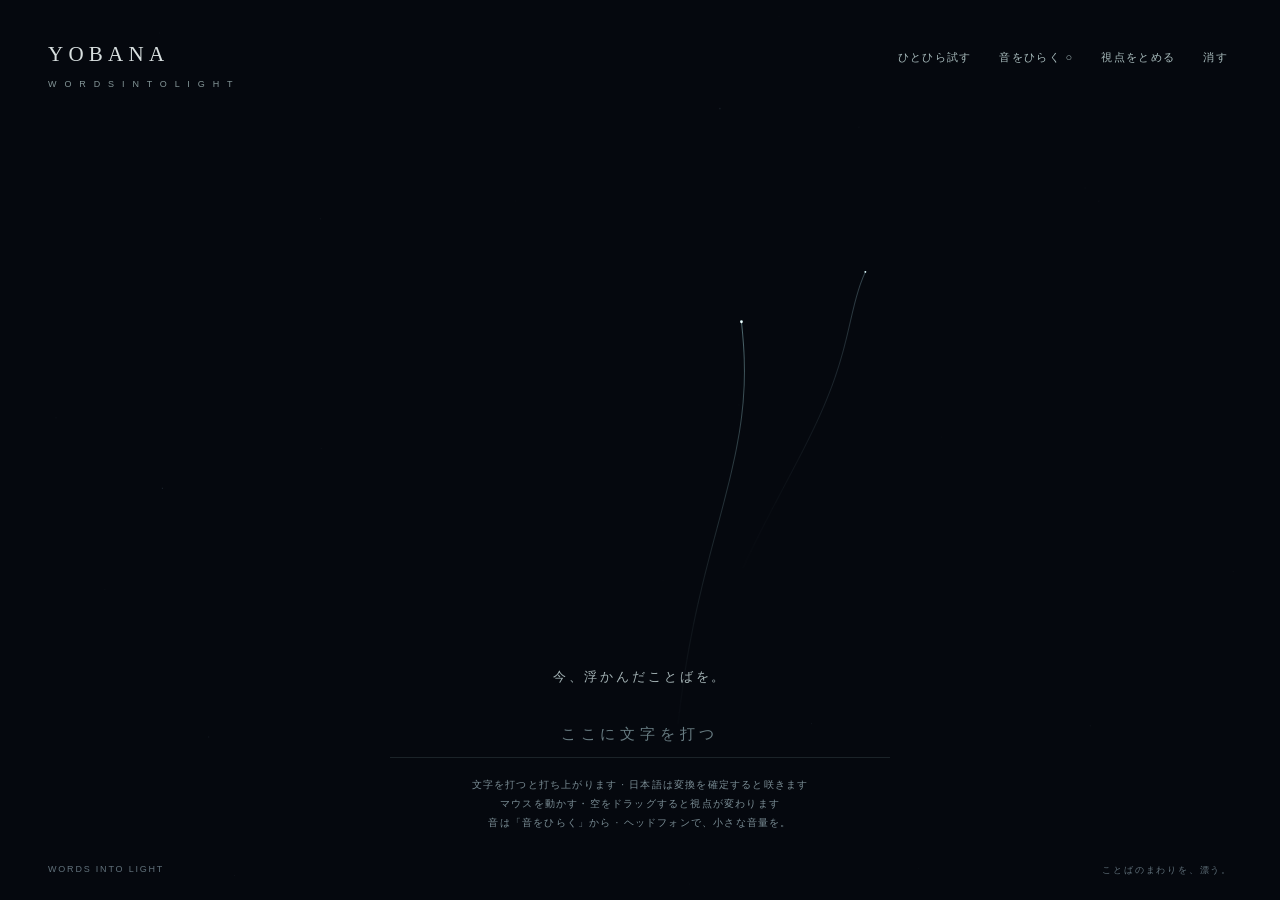
==== YOBANA/index.html @ 0d738dd5 "Add YOBANA interactive text fireworks artwork" ====
<!doctype html>
<html lang="ja"><meta charset="utf-8"><meta name="viewport" content="width=device-width,initial-scale=1"><meta name="theme-color" content="#05080e"><title>YOBANA — ことばの花火</title>
<style>
*{box-sizing:border-box}html,body{margin:0;height:100%;overflow:hidden;background:#05080e;color:#d8dfdf;font-family:Georgia,'Hiragino Mincho ProN','Yu Mincho',serif}canvas{position:absolute;inset:0;width:100%;height:100%}header{position:absolute;top:42px;left:48px;pointer-events:none}h1{font-size:21px;font-weight:400;letter-spacing:.25em;margin:0 0 12px}header p{font:9px sans-serif;letter-spacing:.3em;color:#849698}nav{flex-wrap:wrap;justify-content:flex-end;max-width:70%;position:absolute;right:42px;top:40px;display:flex;gap:8px}button{color:#a8bbbc;border:0;background:transparent;font:11px sans-serif;letter-spacing:.12em;padding:10px;cursor:pointer}button:hover,button:focus-visible{color:#fff;outline:1px solid #526267}main{position:absolute;bottom:68px;width:min(500px,calc(100% - 48px));left:50%;transform:translateX(-50%);text-align:center}label{display:block;color:#a6b5b7;letter-spacing:.22em;font-size:13px;margin-bottom:22px}input{display:block;width:100%;border:0;border-bottom:1px solid #3c4c5266;color:#e3eceb;background:transparent;text-align:center;font:20px Georgia,'Yu Mincho',serif;letter-spacing:.24em;padding:13px;outline:none;border-radius:0}input:focus{border-color:#8cb3b38a}input::placeholder{color:#687c82;font-size:15px}small{display:block;margin-top:17px;font:10px sans-serif;letter-spacing:.12em;color:#7b8e96;line-height:1.9}footer{position:absolute;bottom:23px;left:48px;right:48px;display:flex;justify-content:space-between;font:9px sans-serif;letter-spacing:.2em;color:#61717b}#welcome{position:absolute;top:38%;left:50%;transform:translate(-50%,-50%);text-align:center;pointer-events:none;transition:opacity 2s;width:90%}#welcome p{font-size:19px;letter-spacing:.3em;font-weight:400}#welcome span{font-size:11px;letter-spacing:.16em;color:#81969e}.gone{opacity:0}@media(max-width:600px){header{top:25px;left:25px}nav{right:16px;top:20px;gap:4px}main{bottom:70px}footer{left:25px;right:25px}#welcome p{font-size:16px}}
</style>
<canvas id="sky" aria-label="入力した文字が光の花火として夜空に広がります"></canvas>
<header><h1>YOBANA</h1><p>W O R D S  I N T O  L I G H T</p></header><nav aria-label="操作"><button id="demo">ひとひら試す</button><button id="sound" aria-pressed="false">音をひらく ○</button><button id="motion" aria-pressed="true">視点をとめる</button><button id="clear" aria-label="夜空をクリア">消す</button></nav>
<div id="welcome"><p>ことばが、夜にほどける。</p><span>ひと文字ずつ、光と音のかたちに。</span></div>
<main><label for="words">今、浮かんだことばを。</label><input id="words" placeholder="ここに文字を打つ" autocomplete="off" spellcheck="false" maxlength="200"><small>文字を打つと打ち上がります · 日本語は変換を確定すると咲きます<br>マウスを動かす・空をドラッグすると視点が変わります<br>音は「音をひらく」から · ヘッドフォンで、小さな音量を。</small></main><footer><span>WORDS INTO LIGHT</span><span id="status">夜の余白に、ひとひら。</span></footer>
<script>
'use strict';
const canvas=document.querySelector('canvas'),ctx=canvas.getContext('2d'),field=document.querySelector('input');let W,H,dpr,rockets=[],sparks=[],letters=[],queue=[],soundOn=false,audio,master,reverb,composing=false,lastValue='',nextLaunch=0,last=0,elapsed=0;
const reduced=matchMedia('(prefers-reduced-motion: reduce)').matches;
function resize(){W=innerWidth;H=innerHeight;dpr=Math.min(devicePixelRatio||1,2);canvas.width=W*dpr;canvas.height=H*dpr;ctx.setTransform(dpr,0,0,dpr,0,0);ctx.fillStyle='#05080e';ctx.fillRect(0,0,W,H)}addEventListener('resize',resize);resize();
function hash(s){let h=0;for(const c of s)h=(h*31+c.codePointAt(0))>>>0;return h}
function initAudio(){if(audio)return;audio=new (window.AudioContext||window.webkitAudioContext)();master=audio.createGain();master.gain.value=.24;const limiter=audio.createDynamicsCompressor();master.connect(limiter);limiter.connect(audio.destination);reverb=audio.createConvolver();const len=audio.sampleRate*3,buffer=audio.createBuffer(2,len,audio.sampleRate);for(let c=0;c<2;c++){const a=buffer.getChannelData(c);for(let i=0;i<len;i++)a[i]=(Math.random()*2-1)*Math.pow(1-i/len,3)*.4}reverb.buffer=buffer;const wet=audio.createGain();wet.gain.value=.38;reverb.connect(wet);wet.connect(master)}
function tone(h,x,soft=false){if(!soundOn||!audio)return;const now=audio.currentTime,scale=[0,2,4,7,9],n=h%15,f=220*Math.pow(2,(scale[n%5]+12*Math.floor(n/5))/12);const pan=audio.createStereoPanner();pan.pan.value=Math.max(-.8,Math.min(.8,x/W*1.6-.8));pan.connect(master);pan.connect(reverb);[1,2.756,4.04].forEach((ratio,i)=>{const o=audio.createOscillator(),g=audio.createGain();o.type='sine';o.frequency.setValueAtTime(f*ratio,now);g.gain.setValueAtTime(0,now);g.gain.linearRampToValueAtTime((soft?.07:.17)/(1+i*3),now+.012);g.gain.exponentialRampToValueAtTime(.0001,now+2.4/(1+i*.5));o.connect(g);g.connect(pan);o.start(now);o.stop(now+2.6)});setTimeout(()=>pan.disconnect(),3200)}
function addText(text){const chars=Array.from(text).filter(c=>! /\s/.test(c));queue.push(...chars.slice(0,80));queue=queue.slice(-100);if(chars.length)document.querySelector('#welcome').classList.add('gone')}
// All positions and trails live in world space; the camera projects them anew each frame.
let moving=!reduced, yaw=0,pitch=0,cameraDistance=860,pointerX=0,pointerY=0,dragging=false;
const motionButton=document.querySelector('#motion');
function motionLabel(){motionButton.textContent=moving?'視点をとめる':'視点をうごかす';motionButton.setAttribute('aria-pressed',String(moving))}motionLabel();
motionButton.onclick=()=>{moving=!moving;motionLabel()};
canvas.style.touchAction='none';
canvas.addEventListener('pointerdown',e=>{dragging=true;canvas.setPointerCapture(e.pointerId)});
canvas.addEventListener('pointerup',()=>dragging=false);
canvas.addEventListener('pointercancel',()=>dragging=false);
addEventListener('pointermove',e=>{if(e.pointerType==='mouse'||dragging){pointerX=(e.clientX/W-.5)*2;pointerY=(e.clientY/H-.5)*2}});
canvas.addEventListener('pointerleave',()=>{if(!dragging){pointerX=0;pointerY=0}});
function project(p){const cy=Math.cos(yaw),sy=Math.sin(yaw),cp=Math.cos(pitch),sp=Math.sin(pitch),x=p.x*cy-p.z*sy,z=p.x*sy+p.z*cy,y=p.y*cp-z*sp,depth=p.y*sp+z*cp+cameraDistance;if(depth<120)return null;const k=Math.min(W/1000,H/780)*850/depth;return{x:W*.5+x*k,y:H*.40+y*k,k,depth}}
function trace(points,hue,alpha,width){if(points.length<2)return;for(let i=1;i<points.length;i++){const a=project(points[i-1]),b=project(points[i]);if(!a||!b)continue;ctx.strokeStyle=`hsla(${hue},48%,77%,${alpha*Math.pow(i/points.length,1.3)})`;ctx.lineWidth=Math.max(.25,width*b.k);ctx.beginPath();ctx.moveTo(a.x,a.y);ctx.lineTo(b.x,b.y);ctx.stroke()}}
const stars=Array.from({length:140},(_,i)=>({x:((i*7919)%1000-500)*3.6,y:((i*3571)%1000-500)*2.4,z:((i*2237)%1000-500)*2.2,phase:i}));
function launch(c){const h=hash(c),tx=((h*137)%1000-500)*.86,ty=-170+((h>>>3)%230),tz=((h*73)%1000-500)*.85;rockets.push({c,h,x:tx*.35,y:370,z:tz+160,sx:tx*.35,sz:tz+160,tx,ty,tz,age:0,dur:reduced?.25:1.4+(h%6)*.1,trail:[]});document.querySelector('#status').textContent='ことばのまわりを、漂う。'}
function bloom(r){const hue=[174,194,214,35,285][r.h%5],count=reduced?28:120;for(let i=0;i<count;i++){const u=1-2*(i+.5)/count,a=i*2.399963,v=36+Math.random()*60,rad=Math.sqrt(1-u*u),shape=r.h%4;let vx=Math.cos(a)*rad*v,vy=u*v,vz=Math.sin(a)*rad*v;if(shape===1){vx*=.55;vy*=1.3}if(shape===2){const petal=1+.3*Math.sin(a*5);vx*=petal;vz*=petal}sparks.push({x:r.x,y:r.y,z:r.z,vx,vy,vz,age:0,life:2.7+Math.random()*2.4,hue,seed:Math.random()*10,swirl:shape===3?.65:.08,trail:[]})}letters.push({c:r.c,x:r.x,y:r.y,z:r.z,age:0,hue});const screen=project(r);tone(r.h,screen?screen.x:W*.5);sparks=sparks.slice(-2200)}
function frame(t){requestAnimationFrame(frame);const dt=Math.min((t-last)/1000||.016,.04);last=t;elapsed+=dt;
if(moving){const smooth=1-Math.exp(-dt*2);yaw+=(Math.sin(elapsed*.11)*.36+pointerX*.55-yaw)*smooth;pitch+=(Math.sin(elapsed*.15)*.10+pointerY*.25-pitch)*smooth;cameraDistance+=(850+Math.sin(elapsed*.09)*75-cameraDistance)*smooth}
ctx.globalCompositeOperation='source-over';ctx.fillStyle='#05080e';ctx.fillRect(0,0,W,H);ctx.globalCompositeOperation='lighter';
for(const star of stars){const p=project(star);if(!p)continue;const alpha=(.12+.07*Math.sin(elapsed*.3+star.phase))*Math.min(1,p.k);ctx.fillStyle=`rgba(137,174,191,${alpha})`;const size=Math.max(.45,p.k*.9);ctx.fillRect(p.x,p.y,size,size)}
if(queue.length&&elapsed>nextLaunch){launch(queue.shift());nextLaunch=elapsed+.28}
rockets=rockets.filter(r=>{r.age+=dt;const p=Math.min(r.age/r.dur,1),e=1-Math.pow(1-p,2);r.x=r.sx+(r.tx-r.sx)*e+Math.sin(p*7+r.h)*18*Math.sin(p*Math.PI);r.y=370+(r.ty-370)*e;r.z=r.sz+(r.tz-r.sz)*e+Math.sin(p*Math.PI)*60;r.trail.push({x:r.x,y:r.y,z:r.z});if(r.trail.length>42)r.trail.shift();trace(r.trail,175+r.h%50,.46,.8);const q=project(r);if(q){ctx.fillStyle='#d6eeeb';ctx.beginPath();ctx.arc(q.x,q.y,Math.max(.6,1.2*q.k),0,Math.PI*2);ctx.fill()}if(p>=1){bloom(r);return false}return true});
sparks=sparks.filter(s=>{s.age+=dt;if(s.age>s.life)return false;const drag=Math.exp(-dt*.4),vx=s.vx;s.vx=(s.vx-s.vz*s.swirl*dt)*drag;s.vz=(s.vz+vx*s.swirl*dt)*drag;s.vy=s.vy*drag+dt*7;s.x+=s.vx*dt;s.y+=s.vy*dt;s.z+=s.vz*dt;s.trail.push({x:s.x,y:s.y,z:s.z});if(s.trail.length>30)s.trail.shift();const a=Math.pow(1-s.age/s.life,1.6);trace(s.trail,s.hue,a*.57,.65);const p=project(s);if(p){const size=Math.max(.5,p.k*(.7+.3*Math.sin(s.age*17+s.seed)));ctx.fillStyle=`hsla(${s.hue},55%,84%,${a*.75})`;ctx.fillRect(p.x,p.y,size,size)}return true});
letters=letters.filter(l=>{l.age+=dt;if(l.age>3.8)return false;const p=project({x:l.x,y:l.y-l.age*4,z:l.z});if(!p)return true;ctx.textAlign='center';ctx.textBaseline='middle';ctx.font=`${Math.max(12,23*p.k)}px "Yu Mincho",serif`;ctx.fillStyle=`hsla(${l.hue},28%,85%,${Math.sin(Math.min(l.age/.4,1)*Math.PI/2)*Math.pow(1-l.age/3.8,2)*.75})`;ctx.fillText(l.c,p.x,p.y);return true});}
requestAnimationFrame(frame);
field.addEventListener('compositionstart',()=>composing=true);field.addEventListener('compositionend',()=>{composing=false;consume()});field.addEventListener('input',()=>{if(!composing)consume()});
function consume(){const current=field.value;let i=0;while(i<current.length&&i<lastValue.length&&current[i]===lastValue[i])i++;let end=current.length,oldEnd=lastValue.length;while(end>i&&oldEnd>i&&current[end-1]===lastValue[oldEnd-1]){end--;oldEnd--}addText(current.slice(i,end));lastValue=current}
field.addEventListener('keydown',e=>{if(e.key==='Enter'&&!e.isComposing&&!composing){field.value='';lastValue=''}});
document.querySelector('#sound').onclick=async()=>{try{initAudio();await audio.resume();soundOn=!soundOn;master.gain.setTargetAtTime(soundOn?.24:0,audio.currentTime,.1);document.querySelector('#sound').textContent=soundOn?'音をとじる ◉':'音をひらく ○';document.querySelector('#sound').setAttribute('aria-pressed',String(soundOn));if(soundOn)tone(hash('余'),W*.5,true)}catch{document.querySelector('#sound').textContent='音を利用できません'}};
document.querySelector('#demo').onclick=()=>addText('余白に咲く');document.querySelector('#clear').onclick=()=>{rockets=[];sparks=[];letters=[];queue=[];field.value='';lastValue='';ctx.clearRect(0,0,W,H);document.querySelector('#welcome').classList.remove('gone');document.querySelector('#status').textContent='夜の余白に、ひとひら。'};
addText('余花');
</script></html>
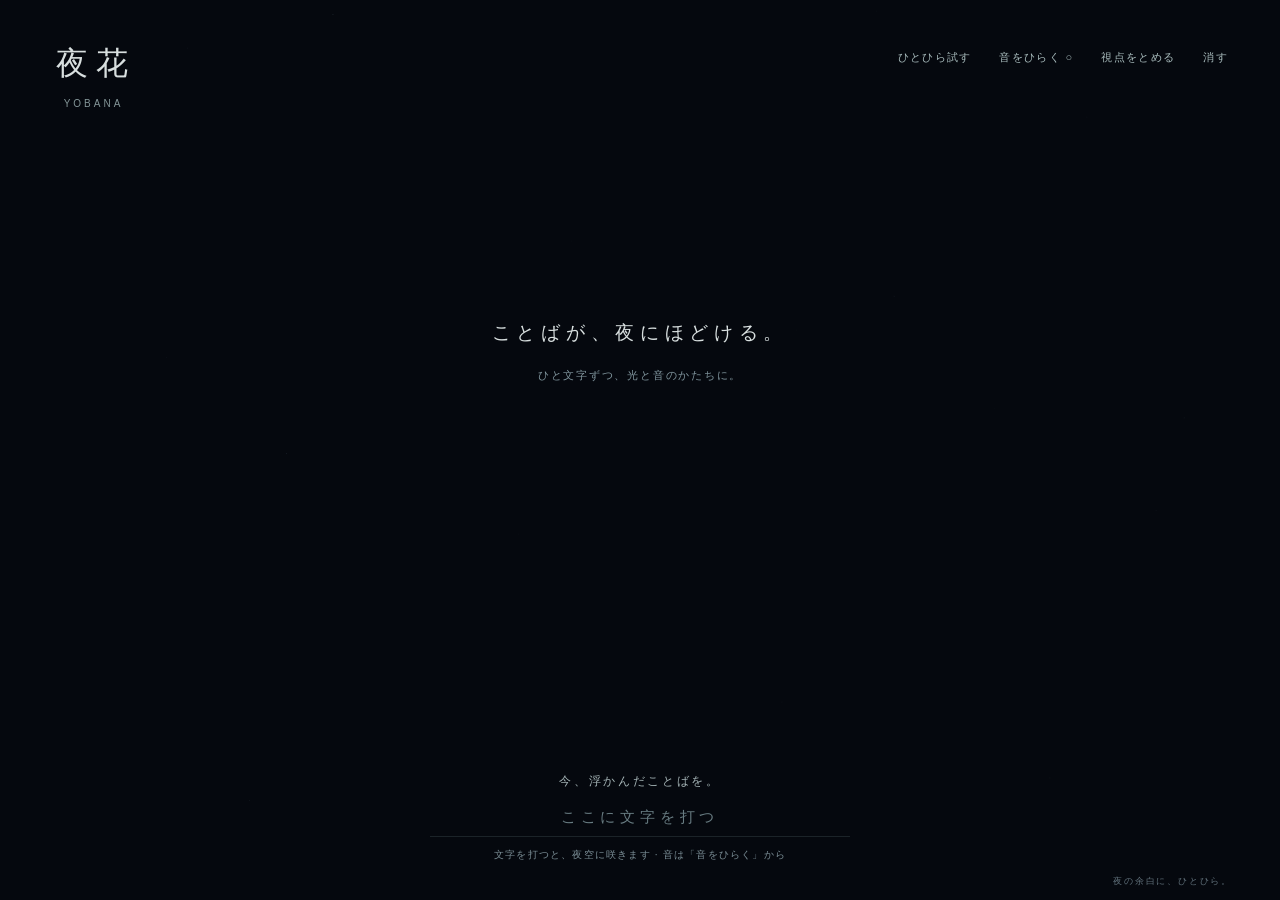
==== commit 70da2a81: "Save YOBANA prototype before visual redesign" ====
--- a/YOBANA/index.html
+++ b/YOBANA/index.html
@@ -1,23 +1,30 @@
 <!doctype html>
 <html lang="ja"><meta charset="utf-8"><meta name="viewport" content="width=device-width,initial-scale=1"><meta name="theme-color" content="#05080e"><title>YOBANA — ことばの花火</title>
 <style>
-*{box-sizing:border-box}html,body{margin:0;height:100%;overflow:hidden;background:#05080e;color:#d8dfdf;font-family:Georgia,'Hiragino Mincho ProN','Yu Mincho',serif}canvas{position:absolute;inset:0;width:100%;height:100%}header{position:absolute;top:42px;left:48px;pointer-events:none}h1{font-size:21px;font-weight:400;letter-spacing:.25em;margin:0 0 12px}header p{font:9px sans-serif;letter-spacing:.3em;color:#849698}nav{flex-wrap:wrap;justify-content:flex-end;max-width:70%;position:absolute;right:42px;top:40px;display:flex;gap:8px}button{color:#a8bbbc;border:0;background:transparent;font:11px sans-serif;letter-spacing:.12em;padding:10px;cursor:pointer}button:hover,button:focus-visible{color:#fff;outline:1px solid #526267}main{position:absolute;bottom:68px;width:min(500px,calc(100% - 48px));left:50%;transform:translateX(-50%);text-align:center}label{display:block;color:#a6b5b7;letter-spacing:.22em;font-size:13px;margin-bottom:22px}input{display:block;width:100%;border:0;border-bottom:1px solid #3c4c5266;color:#e3eceb;background:transparent;text-align:center;font:20px Georgia,'Yu Mincho',serif;letter-spacing:.24em;padding:13px;outline:none;border-radius:0}input:focus{border-color:#8cb3b38a}input::placeholder{color:#687c82;font-size:15px}small{display:block;margin-top:17px;font:10px sans-serif;letter-spacing:.12em;color:#7b8e96;line-height:1.9}footer{position:absolute;bottom:23px;left:48px;right:48px;display:flex;justify-content:space-between;font:9px sans-serif;letter-spacing:.2em;color:#61717b}#welcome{position:absolute;top:38%;left:50%;transform:translate(-50%,-50%);text-align:center;pointer-events:none;transition:opacity 2s;width:90%}#welcome p{font-size:19px;letter-spacing:.3em;font-weight:400}#welcome span{font-size:11px;letter-spacing:.16em;color:#81969e}.gone{opacity:0}@media(max-width:600px){header{top:25px;left:25px}nav{right:16px;top:20px;gap:4px}main{bottom:70px}footer{left:25px;right:25px}#welcome p{font-size:16px}}
+*{box-sizing:border-box}html,body{margin:0;height:100%;overflow:hidden;background:#05080e;color:#d8dfdf;font-family:Georgia,'Hiragino Mincho ProN','Yu Mincho',serif}canvas{position:absolute;inset:0;width:100%;height:100%}header{position:absolute;top:42px;left:48px;pointer-events:none;text-align:center}h1{font-size:32px;font-weight:400;letter-spacing:.25em;text-indent:.25em;margin:0 0 12px}header p{font:10px sans-serif;letter-spacing:.3em;text-indent:.3em;color:#849698}nav{flex-wrap:wrap;justify-content:flex-end;max-width:70%;position:absolute;right:42px;top:40px;display:flex;gap:8px}button{color:#a8bbbc;border:0;background:transparent;font:11px sans-serif;letter-spacing:.12em;padding:10px;cursor:pointer}button:hover,button:focus-visible{color:#fff;outline:1px solid #526267}main{position:absolute;bottom:36px;width:min(420px,calc(100% - 48px));left:50%;transform:translateX(-50%);text-align:center}label{display:block;color:#a6b5b7;letter-spacing:.22em;font-size:12px;margin-bottom:5px}input{display:block;width:100%;border:0;border-bottom:1px solid #3c4c5266;color:#e3eceb;background:transparent;text-align:center;font:20px Georgia,'Yu Mincho',serif;letter-spacing:.24em;padding:9px;outline:none;border-radius:0}input:focus{border-color:#8cb3b38a}input::placeholder{color:#687c82;font-size:15px}small{display:block;margin-top:8px;font:10px sans-serif;letter-spacing:.12em;color:#7b8e96;line-height:1.9}footer{position:absolute;bottom:12px;left:48px;right:48px;display:flex;justify-content:space-between;font:9px sans-serif;letter-spacing:.2em;color:#61717b}#welcome{position:absolute;top:38%;left:50%;transform:translate(-50%,-50%);text-align:center;pointer-events:none;transition:opacity 2s;width:90%}#welcome p{font-size:19px;letter-spacing:.3em;font-weight:400}#welcome span{font-size:11px;letter-spacing:.16em;color:#81969e}.gone{opacity:0}@media(max-width:600px){header{top:25px;left:25px}nav{right:16px;top:20px;gap:4px}main{bottom:32px}footer{left:25px;right:25px}#welcome p{font-size:16px}}
 </style>
 <canvas id="sky" aria-label="入力した文字が光の花火として夜空に広がります"></canvas>
-<header><h1>YOBANA</h1><p>W O R D S  I N T O  L I G H T</p></header><nav aria-label="操作"><button id="demo">ひとひら試す</button><button id="sound" aria-pressed="false">音をひらく ○</button><button id="motion" aria-pressed="true">視点をとめる</button><button id="clear" aria-label="夜空をクリア">消す</button></nav>
+<header><h1>夜花</h1><p>YOBANA</p></header><nav aria-label="操作"><button id="demo">ひとひら試す</button><button id="sound" aria-pressed="false">音をひらく ○</button><button id="motion" aria-pressed="true">視点をとめる</button><button id="clear" aria-label="夜空をクリア">消す</button></nav>
 <div id="welcome"><p>ことばが、夜にほどける。</p><span>ひと文字ずつ、光と音のかたちに。</span></div>
-<main><label for="words">今、浮かんだことばを。</label><input id="words" placeholder="ここに文字を打つ" autocomplete="off" spellcheck="false" maxlength="200"><small>文字を打つと打ち上がります · 日本語は変換を確定すると咲きます<br>マウスを動かす・空をドラッグすると視点が変わります<br>音は「音をひらく」から · ヘッドフォンで、小さな音量を。</small></main><footer><span>WORDS INTO LIGHT</span><span id="status">夜の余白に、ひとひら。</span></footer>
+<main><label for="words">今、浮かんだことばを。</label><input id="words" placeholder="ここに文字を打つ" autocomplete="off" spellcheck="false" maxlength="200"><small>文字を打つと、夜空に咲きます · 音は「音をひらく」から</small></main><footer><span></span><span id="status">夜の余白に、ひとひら。</span></footer>
 <script>
 'use strict';
-const canvas=document.querySelector('canvas'),ctx=canvas.getContext('2d'),field=document.querySelector('input');let W,H,dpr,rockets=[],sparks=[],letters=[],queue=[],soundOn=false,audio,master,reverb,composing=false,lastValue='',nextLaunch=0,last=0,elapsed=0;
+const canvas=document.querySelector('canvas'),ctx=canvas.getContext('2d'),field=document.querySelector('input');let W,H,dpr,rockets=[],ascentTrails=[],sparks=[],letters=[],queue=[],soundOn=false,audio,master,reverb,composing=false,lastValue='',nextLaunch=0,last=0,elapsed=0;
 const reduced=matchMedia('(prefers-reduced-motion: reduce)').matches;
 function resize(){W=innerWidth;H=innerHeight;dpr=Math.min(devicePixelRatio||1,2);canvas.width=W*dpr;canvas.height=H*dpr;ctx.setTransform(dpr,0,0,dpr,0,0);ctx.fillStyle='#05080e';ctx.fillRect(0,0,W,H)}addEventListener('resize',resize);resize();
 function hash(s){let h=0;for(const c of s)h=(h*31+c.codePointAt(0))>>>0;return h}
 function initAudio(){if(audio)return;audio=new (window.AudioContext||window.webkitAudioContext)();master=audio.createGain();master.gain.value=.24;const limiter=audio.createDynamicsCompressor();master.connect(limiter);limiter.connect(audio.destination);reverb=audio.createConvolver();const len=audio.sampleRate*3,buffer=audio.createBuffer(2,len,audio.sampleRate);for(let c=0;c<2;c++){const a=buffer.getChannelData(c);for(let i=0;i<len;i++)a[i]=(Math.random()*2-1)*Math.pow(1-i/len,3)*.4}reverb.buffer=buffer;const wet=audio.createGain();wet.gain.value=.38;reverb.connect(wet);wet.connect(master)}
 function tone(h,x,soft=false){if(!soundOn||!audio)return;const now=audio.currentTime,scale=[0,2,4,7,9],n=h%15,f=220*Math.pow(2,(scale[n%5]+12*Math.floor(n/5))/12);const pan=audio.createStereoPanner();pan.pan.value=Math.max(-.8,Math.min(.8,x/W*1.6-.8));pan.connect(master);pan.connect(reverb);[1,2.756,4.04].forEach((ratio,i)=>{const o=audio.createOscillator(),g=audio.createGain();o.type='sine';o.frequency.setValueAtTime(f*ratio,now);g.gain.setValueAtTime(0,now);g.gain.linearRampToValueAtTime((soft?.07:.17)/(1+i*3),now+.012);g.gain.exponentialRampToValueAtTime(.0001,now+2.4/(1+i*.5));o.connect(g);g.connect(pan);o.start(now);o.stop(now+2.6)});setTimeout(()=>pan.disconnect(),3200)}
-function addText(text){const chars=Array.from(text).filter(c=>! /\s/.test(c));queue.push(...chars.slice(0,80));queue=queue.slice(-100);if(chars.length)document.querySelector('#welcome').classList.add('gone')}
+const segmenter=new Intl.Segmenter('ja',{granularity:'grapheme'});
+function graphemes(text){return Array.from(segmenter.segment(text),part=>part.segment)}
+function addText(text){const chars=graphemes(text).filter(c=>! /\s/.test(c));queue.push(...chars.slice(0,80));queue=queue.slice(-100);if(chars.length)document.querySelector('#welcome').classList.add('gone')}
 // All positions and trails live in world space; the camera projects them anew each frame.
-let moving=!reduced, yaw=0,pitch=0,cameraDistance=860,pointerX=0,pointerY=0,dragging=false;
+let moving=!reduced, yaw=0,pitch=-.48,cameraDistance=1100,pointerX=0,pointerY=0,dragging=false;
+let focusX=0,focusY=130,focusZ=0,shotStart=-100,shotYaw=0,shotPitch=0;
+// Keep a generous, stable stage: adding a flower must not shrink the whole composition.
+function cameraFrame(){const focal=Math.min(W/1000,H/780)*850;return{x:0,y:70,z:0,distance:focal/(Math.min(W,H)/480)}}
+function fromCamera(x,y,z){const cp=Math.cos(pitch),sp=Math.sin(pitch),cy=Math.cos(yaw),sy=Math.sin(yaw),wy=y*cp+z*sp,wz=-y*sp+z*cp;return{x:x*cy+wz*sy,y:wy+70,z:-x*sy+wz*cy}}
+let launchIndex=0;
 const motionButton=document.querySelector('#motion');
 function motionLabel(){motionButton.textContent=moving?'視点をとめる':'視点をうごかす';motionButton.setAttribute('aria-pressed',String(moving))}motionLabel();
 motionButton.onclick=()=>{moving=!moving;motionLabel()};
@@ -27,24 +34,71 @@
 canvas.addEventListener('pointercancel',()=>dragging=false);
 addEventListener('pointermove',e=>{if(e.pointerType==='mouse'||dragging){pointerX=(e.clientX/W-.5)*2;pointerY=(e.clientY/H-.5)*2}});
 canvas.addEventListener('pointerleave',()=>{if(!dragging){pointerX=0;pointerY=0}});
-function project(p){const cy=Math.cos(yaw),sy=Math.sin(yaw),cp=Math.cos(pitch),sp=Math.sin(pitch),x=p.x*cy-p.z*sy,z=p.x*sy+p.z*cy,y=p.y*cp-z*sp,depth=p.y*sp+z*cp+cameraDistance;if(depth<120)return null;const k=Math.min(W/1000,H/780)*850/depth;return{x:W*.5+x*k,y:H*.40+y*k,k,depth}}
+let stageCenterY=H*.35,stageBottom=H*.65;
+function project(p){p={x:p.x-focusX,y:p.y-focusY,z:p.z-focusZ};const cy=Math.cos(yaw),sy=Math.sin(yaw),cp=Math.cos(pitch),sp=Math.sin(pitch),x=p.x*cy-p.z*sy,z=p.x*sy+p.z*cy,y=p.y*cp-z*sp,depth=p.y*sp+z*cp+cameraDistance;if(depth<120)return null;const k=Math.min(W/1000,H/780)*850/depth;return{x:W*.5+x*k,y:stageCenterY+y*k,k,depth}}
 function trace(points,hue,alpha,width){if(points.length<2)return;for(let i=1;i<points.length;i++){const a=project(points[i-1]),b=project(points[i]);if(!a||!b)continue;ctx.strokeStyle=`hsla(${hue},48%,77%,${alpha*Math.pow(i/points.length,1.3)})`;ctx.lineWidth=Math.max(.25,width*b.k);ctx.beginPath();ctx.moveTo(a.x,a.y);ctx.lineTo(b.x,b.y);ctx.stroke()}}
+function launchRibbon(r,opacity=1){
+ const hue=[182,205,275,38][r.h%4];
+ ctx.save();ctx.globalAlpha=opacity;ctx.lineCap='round';ctx.lineJoin='round';
+ trace(r.trail,hue,.018,5);trace(r.trail,hue,.065,1.8);trace(r.trail,hue,.20,.55);
+ const q=r.x===undefined?null:project(r);if(q){const glow=ctx.createRadialGradient(q.x,q.y,0,q.x,q.y,Math.max(3,9*q.k));glow.addColorStop(0,'rgba(218,236,245,.35)');glow.addColorStop(.2,`hsla(${hue},45%,80%,.10)`);glow.addColorStop(1,`hsla(${hue},65%,85%,0)`);ctx.fillStyle=glow;ctx.beginPath();ctx.arc(q.x,q.y,Math.max(3,9*q.k),0,Math.PI*2);ctx.fill()}
+ ctx.restore();
+}
 const stars=Array.from({length:140},(_,i)=>({x:((i*7919)%1000-500)*3.6,y:((i*3571)%1000-500)*2.4,z:((i*2237)%1000-500)*2.2,phase:i}));
-function launch(c){const h=hash(c),tx=((h*137)%1000-500)*.86,ty=-170+((h>>>3)%230),tz=((h*73)%1000-500)*.85;rockets.push({c,h,x:tx*.35,y:370,z:tz+160,sx:tx*.35,sz:tz+160,tx,ty,tz,age:0,dur:reduced?.25:1.4+(h%6)*.1,trail:[]});document.querySelector('#status').textContent='ことばのまわりを、漂う。'}
-function bloom(r){const hue=[174,194,214,35,285][r.h%5],count=reduced?28:120;for(let i=0;i<count;i++){const u=1-2*(i+.5)/count,a=i*2.399963,v=36+Math.random()*60,rad=Math.sqrt(1-u*u),shape=r.h%4;let vx=Math.cos(a)*rad*v,vy=u*v,vz=Math.sin(a)*rad*v;if(shape===1){vx*=.55;vy*=1.3}if(shape===2){const petal=1+.3*Math.sin(a*5);vx*=petal;vz*=petal}sparks.push({x:r.x,y:r.y,z:r.z,vx,vy,vz,age:0,life:2.7+Math.random()*2.4,hue,seed:Math.random()*10,swirl:shape===3?.65:.08,trail:[]})}letters.push({c:r.c,x:r.x,y:r.y,z:r.z,age:0,hue});const screen=project(r);tone(r.h,screen?screen.x:W*.5);sparks=sparks.slice(-2200)}
+function launch(c){
+ if(!rockets.length&&!letters.length){shotStart=elapsed;shotYaw=yaw;shotPitch=pitch}
+ const h=hash(c),scale=Math.min(W,H)/480,slots=[.16,.84,.36,.66,.5],slot=slots[launchIndex++%slots.length],screenX=Math.max(.1,Math.min(.9,slot+(Math.random()-.5)*.08));
+ const target=fromCamera((screenX-.5)*W/scale,(-.30+Math.random()*.34)*H/scale,(Math.random()-.5)*100);
+ // Independent ground origins make crossing, outward and almost vertical launches.
+ const origin=fromCamera((Math.random()-.5)*W*.95/scale,H*.47/scale,60+Math.random()*90);
+ rockets.push({c,h,x:origin.x,y:origin.y,z:origin.z,sx:origin.x,sy:origin.y,sz:origin.z,tx:target.x,ty:target.y,tz:target.z,bend:(Math.random()-.5)*55,age:0,dur:reduced?.4:2.4+Math.random()*.15,trail:[]});
+ document.querySelector('#status').textContent='ことばのまわりを、漂う。';
+}
+function bloom(r){ascentTrails.push({trail:r.trail,h:r.h,age:0});const hue=[174,194,214,35,285][r.h%5]+(Math.random()-.5)*22,count=reduced?40:150+Math.floor(Math.random()*65),phase=Math.random()*Math.PI*2,lobes=2+Math.floor(Math.random()*5),bands=2+Math.floor(Math.random()*4),speed=78+Math.random()*12,irregularity=.08+Math.random()*.16;for(let i=0;i<count;i++){const u=Math.max(-1,Math.min(1,1-2*(i+.5+(Math.random()-.5)*.9)/count)),a=i*2.399963+(Math.random()-.5)*.34,v=speed*(.68+Math.random()*.30)*(1+irregularity*Math.sin(a*lobes+phase)*Math.sin(Math.acos(u)*bands+phase)),rad=Math.sqrt(1-u*u);const vx=Math.cos(a)*rad*v,vy=u*v,vz=Math.sin(a)*rad*v;sparks.push({x:r.x,y:r.y,z:r.z,vx,vy,vz,age:0,life:3.8+Math.random()*2.4,hue,seed:Math.random()*10,trail:[]})}letters.push({c:r.c,x:r.x,y:r.y,z:r.z,sx:r.sx,sz:r.sz,age:0,hue});const screen=project(r);tone(r.h,screen?screen.x:W*.5);sparks=sparks.slice(-2200)}
 function frame(t){requestAnimationFrame(frame);const dt=Math.min((t-last)/1000||.016,.04);last=t;elapsed+=dt;
-if(moving){const smooth=1-Math.exp(-dt*2);yaw+=(Math.sin(elapsed*.11)*.36+pointerX*.55-yaw)*smooth;pitch+=(Math.sin(elapsed*.15)*.10+pointerY*.25-pitch)*smooth;cameraDistance+=(850+Math.sin(elapsed*.09)*75-cameraDistance)*smooth}
+if(queue.length&&elapsed>nextLaunch){launch(queue.shift());nextLaunch=elapsed+.48}
+stageBottom=H;stageCenterY=H*.5;
+if(moving){const smooth=1-Math.exp(-dt*1.6),shotAge=Math.max(0,elapsed-shotStart),orbit=Math.min(shotAge/9,1),ease=orbit*orbit*(3-2*orbit);
+ if(shotStart>=0){
+ const targetYaw=shotYaw+ease*Math.PI*1.25+pointerX*.045;
+ const returnProgress=Math.max(0,Math.min((shotAge-10)/7,1)),returnEase=returnProgress*returnProgress*(3-2*returnProgress);
+ const targetPitch=(shotPitch+ease*(.77-shotPitch))*(1-returnEase)-.48*returnEase+pointerY*.035;
+ yaw+=(targetYaw-yaw)*smooth;pitch+=(targetPitch-pitch)*smooth;
+ }}
+const framing=cameraFrame(),follow=1-Math.exp(-dt*1.6);
+focusX+=(framing.x-focusX)*follow;focusY+=(framing.y-focusY)*follow;focusZ+=(framing.z-focusZ)*follow;
+// A stable full-bloom envelope prevents zoom pulses during ascent and opening.
+cameraDistance+=(framing.distance-cameraDistance)*(1-Math.exp(-dt*1.6));
 ctx.globalCompositeOperation='source-over';ctx.fillStyle='#05080e';ctx.fillRect(0,0,W,H);ctx.globalCompositeOperation='lighter';
 for(const star of stars){const p=project(star);if(!p)continue;const alpha=(.12+.07*Math.sin(elapsed*.3+star.phase))*Math.min(1,p.k);ctx.fillStyle=`rgba(137,174,191,${alpha})`;const size=Math.max(.45,p.k*.9);ctx.fillRect(p.x,p.y,size,size)}
-if(queue.length&&elapsed>nextLaunch){launch(queue.shift());nextLaunch=elapsed+.28}
-rockets=rockets.filter(r=>{r.age+=dt;const p=Math.min(r.age/r.dur,1),e=1-Math.pow(1-p,2);r.x=r.sx+(r.tx-r.sx)*e+Math.sin(p*7+r.h)*18*Math.sin(p*Math.PI);r.y=370+(r.ty-370)*e;r.z=r.sz+(r.tz-r.sz)*e+Math.sin(p*Math.PI)*60;r.trail.push({x:r.x,y:r.y,z:r.z});if(r.trail.length>42)r.trail.shift();trace(r.trail,175+r.h%50,.46,.8);const q=project(r);if(q){ctx.fillStyle='#d6eeeb';ctx.beginPath();ctx.arc(q.x,q.y,Math.max(.6,1.2*q.k),0,Math.PI*2);ctx.fill()}if(p>=1){bloom(r);return false}return true});
-sparks=sparks.filter(s=>{s.age+=dt;if(s.age>s.life)return false;const drag=Math.exp(-dt*.4),vx=s.vx;s.vx=(s.vx-s.vz*s.swirl*dt)*drag;s.vz=(s.vz+vx*s.swirl*dt)*drag;s.vy=s.vy*drag+dt*7;s.x+=s.vx*dt;s.y+=s.vy*dt;s.z+=s.vz*dt;s.trail.push({x:s.x,y:s.y,z:s.z});if(s.trail.length>30)s.trail.shift();const a=Math.pow(1-s.age/s.life,1.6);trace(s.trail,s.hue,a*.57,.65);const p=project(s);if(p){const size=Math.max(.5,p.k*(.7+.3*Math.sin(s.age*17+s.seed)));ctx.fillStyle=`hsla(${s.hue},55%,84%,${a*.75})`;ctx.fillRect(p.x,p.y,size,size)}return true});
-letters=letters.filter(l=>{l.age+=dt;if(l.age>3.8)return false;const p=project({x:l.x,y:l.y-l.age*4,z:l.z});if(!p)return true;ctx.textAlign='center';ctx.textBaseline='middle';ctx.font=`${Math.max(12,23*p.k)}px "Yu Mincho",serif`;ctx.fillStyle=`hsla(${l.hue},28%,85%,${Math.sin(Math.min(l.age/.4,1)*Math.PI/2)*Math.pow(1-l.age/3.8,2)*.75})`;ctx.fillText(l.c,p.x,p.y);return true});}
+rockets=rockets.filter(r=>{r.age+=dt;const p=Math.min(r.age/r.dur,1),e=p*p*(3-2*p);r.x=r.sx+(r.tx-r.sx)*e+r.bend*Math.sin(p*Math.PI);r.y=r.sy+(r.ty-r.sy)*e;r.z=r.sz+(r.tz-r.sz)*e+Math.sin(p*Math.PI)*60;r.trail.push({x:r.x,y:r.y,z:r.z});if(r.trail.length>150)r.trail.shift();launchRibbon(r);if(p>=1){bloom(r);return false}return true});
+ascentTrails=ascentTrails.filter(r=>{r.age+=dt;if(r.age>1.6)return false;launchRibbon(r,Math.pow(1-r.age/1.6,2));return true});
+sparks=sparks.filter(s=>{s.age+=dt;if(s.age>s.life)return false;const drag=Math.exp(-dt*.4);s.vx*=drag;s.vz*=drag;s.vy=s.vy*drag+dt*7;s.x+=s.vx*dt;s.y+=s.vy*dt;s.z+=s.vz*dt;s.trail.push({x:s.x,y:s.y,z:s.z});if(s.trail.length>60)s.trail.shift();const a=Math.pow(1-Math.max(0,(s.age/s.life-.4)/.6),1.3);trace(s.trail,s.hue,a*.8,.85);const p=project(s);if(p){const size=Math.max(.5,p.k*(.7+.3*Math.sin(s.age*17+s.seed)));ctx.fillStyle=`hsla(${s.hue},55%,84%,${a*.95})`;ctx.fillRect(p.x,p.y,size,size)}return true});
+letters=letters.filter(l=>{
+ l.age+=dt;if(l.age>6.5)return false;const p=project({x:l.x,y:l.y-l.age*2,z:l.z});if(!p)return true;
+ const fadeIn=Math.min(l.age/.22,1),fadeOut=1-Math.max(0,(l.age-4.3)/2.2),alpha=fadeIn*fadeOut;
+ ctx.save();ctx.globalCompositeOperation='source-over';ctx.textAlign='center';ctx.textBaseline='middle';
+ const size=Math.max(26,Math.min(50,Math.min(W,H)*.060*p.k/1.3));ctx.font=`400 ${size}px "Yu Mincho",serif`;
+
+ ctx.shadowColor=`hsla(${l.hue},70%,80%,${alpha})`;ctx.shadowBlur=18;ctx.fillStyle=`hsla(${l.hue},25%,88%,${alpha*.65})`;ctx.fillText(l.c,p.x,p.y);ctx.restore();return true});}
+
 requestAnimationFrame(frame);
-field.addEventListener('compositionstart',()=>composing=true);field.addEventListener('compositionend',()=>{composing=false;consume()});field.addEventListener('input',()=>{if(!composing)consume()});
-function consume(){const current=field.value;let i=0;while(i<current.length&&i<lastValue.length&&current[i]===lastValue[i])i++;let end=current.length,oldEnd=lastValue.length;while(end>i&&oldEnd>i&&current[end-1]===lastValue[oldEnd-1]){end--;oldEnd--}addText(current.slice(i,end));lastValue=current}
+let compositionTimer;
+field.addEventListener('compositionstart',()=>{clearTimeout(compositionTimer);composing=true});
+field.addEventListener('compositionend',()=>{
+ // Read after the browser's final input event, once the committed value is settled.
+ composing=false;clearTimeout(compositionTimer);compositionTimer=setTimeout(()=>{compositionTimer=undefined;consume()},0);
+});
+field.addEventListener('input',e=>{if(!composing&&!e.isComposing&&compositionTimer===undefined)consume()});
+function consume(){
+ const current=field.value,before=graphemes(lastValue),after=graphemes(current);let i=0;
+ while(i<after.length&&i<before.length&&after[i]===before[i])i++;
+ let end=after.length,oldEnd=before.length;
+ while(end>i&&oldEnd>i&&after[end-1]===before[oldEnd-1]){end--;oldEnd--}
+ addText(after.slice(i,end).join(''));lastValue=current;
+}
 field.addEventListener('keydown',e=>{if(e.key==='Enter'&&!e.isComposing&&!composing){field.value='';lastValue=''}});
 document.querySelector('#sound').onclick=async()=>{try{initAudio();await audio.resume();soundOn=!soundOn;master.gain.setTargetAtTime(soundOn?.24:0,audio.currentTime,.1);document.querySelector('#sound').textContent=soundOn?'音をとじる ◉':'音をひらく ○';document.querySelector('#sound').setAttribute('aria-pressed',String(soundOn));if(soundOn)tone(hash('余'),W*.5,true)}catch{document.querySelector('#sound').textContent='音を利用できません'}};
-document.querySelector('#demo').onclick=()=>addText('余白に咲く');document.querySelector('#clear').onclick=()=>{rockets=[];sparks=[];letters=[];queue=[];field.value='';lastValue='';ctx.clearRect(0,0,W,H);document.querySelector('#welcome').classList.remove('gone');document.querySelector('#status').textContent='夜の余白に、ひとひら。'};
-addText('余花');
+document.querySelector('#demo').onclick=()=>addText('余白に咲く');document.querySelector('#clear').onclick=()=>{clearTimeout(compositionTimer);compositionTimer=undefined;rockets=[];ascentTrails=[];sparks=[];letters=[];queue=[];launchIndex=0;shotStart=-100;field.value='';lastValue='';ctx.clearRect(0,0,W,H);document.querySelector('#welcome').classList.remove('gone');document.querySelector('#status').textContent='夜の余白に、ひとひら。'};
+
 </script></html>
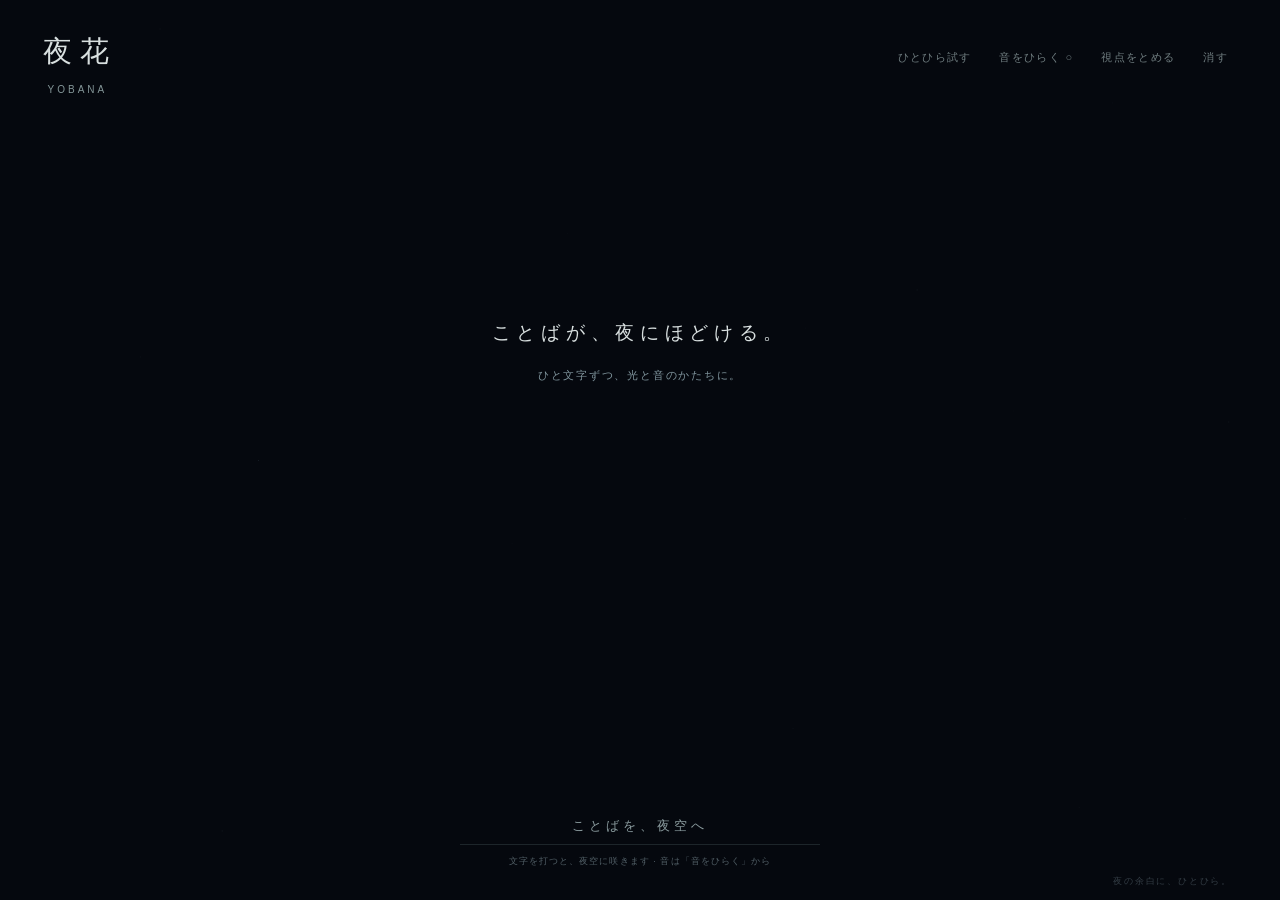
==== commit c1782f1b: "Save immersive YOBANA with particle lettering and recorded fireworks audio" ====
--- a/YOBANA/index.html
+++ b/YOBANA/index.html
@@ -1,26 +1,53 @@
 <!doctype html>
 <html lang="ja"><meta charset="utf-8"><meta name="viewport" content="width=device-width,initial-scale=1"><meta name="theme-color" content="#05080e"><title>YOBANA — ことばの花火</title>
 <style>
-*{box-sizing:border-box}html,body{margin:0;height:100%;overflow:hidden;background:#05080e;color:#d8dfdf;font-family:Georgia,'Hiragino Mincho ProN','Yu Mincho',serif}canvas{position:absolute;inset:0;width:100%;height:100%}header{position:absolute;top:42px;left:48px;pointer-events:none;text-align:center}h1{font-size:32px;font-weight:400;letter-spacing:.25em;text-indent:.25em;margin:0 0 12px}header p{font:10px sans-serif;letter-spacing:.3em;text-indent:.3em;color:#849698}nav{flex-wrap:wrap;justify-content:flex-end;max-width:70%;position:absolute;right:42px;top:40px;display:flex;gap:8px}button{color:#a8bbbc;border:0;background:transparent;font:11px sans-serif;letter-spacing:.12em;padding:10px;cursor:pointer}button:hover,button:focus-visible{color:#fff;outline:1px solid #526267}main{position:absolute;bottom:36px;width:min(420px,calc(100% - 48px));left:50%;transform:translateX(-50%);text-align:center}label{display:block;color:#a6b5b7;letter-spacing:.22em;font-size:12px;margin-bottom:5px}input{display:block;width:100%;border:0;border-bottom:1px solid #3c4c5266;color:#e3eceb;background:transparent;text-align:center;font:20px Georgia,'Yu Mincho',serif;letter-spacing:.24em;padding:9px;outline:none;border-radius:0}input:focus{border-color:#8cb3b38a}input::placeholder{color:#687c82;font-size:15px}small{display:block;margin-top:8px;font:10px sans-serif;letter-spacing:.12em;color:#7b8e96;line-height:1.9}footer{position:absolute;bottom:12px;left:48px;right:48px;display:flex;justify-content:space-between;font:9px sans-serif;letter-spacing:.2em;color:#61717b}#welcome{position:absolute;top:38%;left:50%;transform:translate(-50%,-50%);text-align:center;pointer-events:none;transition:opacity 2s;width:90%}#welcome p{font-size:19px;letter-spacing:.3em;font-weight:400}#welcome span{font-size:11px;letter-spacing:.16em;color:#81969e}.gone{opacity:0}@media(max-width:600px){header{top:25px;left:25px}nav{right:16px;top:20px;gap:4px}main{bottom:32px}footer{left:25px;right:25px}#welcome p{font-size:16px}}
+*{box-sizing:border-box}html,body{margin:0;height:100%;overflow:hidden;background:#05080e;color:#d8dfdf;font-family:Georgia,'Hiragino Mincho ProN','Yu Mincho',serif}canvas{position:absolute;inset:0;width:100%;height:100%}header{position:absolute;top:32px;left:36px;pointer-events:none;text-align:center}h1{font-size:29px;font-weight:400;letter-spacing:.25em;text-indent:.25em;margin:0 0 12px}header p{font:10px sans-serif;letter-spacing:.3em;text-indent:.3em;color:#849698}nav{opacity:.65;transition:opacity .3s;flex-wrap:wrap;justify-content:flex-end;max-width:70%;position:absolute;right:42px;top:40px;display:flex;gap:8px}nav:hover,nav:focus-within{opacity:1}button{color:#a8bbbc;border:0;background:transparent;font:11px sans-serif;letter-spacing:.12em;padding:10px;cursor:pointer}button:hover,button:focus-visible{color:#fff;outline:1px solid #526267}main{position:absolute;bottom:30px;width:min(360px,calc(100% - 48px));left:50%;transform:translateX(-50%);text-align:center}label{display:block;color:#a6b5b7;letter-spacing:.22em;font-size:12px;margin-bottom:5px}input{display:block;width:100%;border:0;border-bottom:1px solid #3c4c5266;color:#e3eceb;background:transparent;text-align:center;font:20px Georgia,'Yu Mincho',serif;letter-spacing:.24em;padding:9px;outline:none;border-radius:0}input:focus{border-color:#8cb3b38a}input::placeholder{color:#687c82;font-size:15px}small{display:block;margin-top:8px;font:10px sans-serif;letter-spacing:.12em;color:#7b8e96;line-height:1.9}footer{position:absolute;bottom:12px;left:48px;right:48px;display:flex;justify-content:space-between;font:9px sans-serif;letter-spacing:.2em;color:#61717b}#welcome{position:absolute;top:38%;left:50%;transform:translate(-50%,-50%);text-align:center;pointer-events:none;transition:opacity 2s;width:90%}#welcome p{font-size:19px;letter-spacing:.3em;font-weight:400}#welcome span{font-size:11px;letter-spacing:.16em;color:#81969e}.gone{opacity:0}@media(max-width:600px){header{top:25px;left:25px}nav{right:16px;top:20px;gap:4px}main{bottom:32px}footer{left:25px;right:25px}#welcome p{font-size:16px}}
+.sr-only{position:absolute;width:1px;height:1px;overflow:hidden;clip-path:inset(50%);white-space:nowrap}main small{font-size:9px;opacity:.65}input{font-size:17px;border-bottom-color:#647c7c40}input::placeholder{font-size:13px;color:#8a9b9e}footer{opacity:.5}
 </style>
 <canvas id="sky" aria-label="入力した文字が光の花火として夜空に広がります"></canvas>
-<header><h1>夜花</h1><p>YOBANA</p></header><nav aria-label="操作"><button id="demo">ひとひら試す</button><button id="sound" aria-pressed="false">音をひらく ○</button><button id="motion" aria-pressed="true">視点をとめる</button><button id="clear" aria-label="夜空をクリア">消す</button></nav>
+<header><h1>夜花</h1><p>YOBANA</p></header><nav aria-label="操作"><button id="demo">ひとひら試す</button><button id="sound" title="実録の打ち上げ・開花・火の粉" aria-pressed="false">音をひらく ○</button><button id="motion" aria-pressed="true">視点をとめる</button><button id="clear" aria-label="夜空をクリア">消す</button></nav>
 <div id="welcome"><p>ことばが、夜にほどける。</p><span>ひと文字ずつ、光と音のかたちに。</span></div>
-<main><label for="words">今、浮かんだことばを。</label><input id="words" placeholder="ここに文字を打つ" autocomplete="off" spellcheck="false" maxlength="200"><small>文字を打つと、夜空に咲きます · 音は「音をひらく」から</small></main><footer><span></span><span id="status">夜の余白に、ひとひら。</span></footer>
+<main><label class="sr-only" for="words">夜空に打ち上げることば</label><input id="words" placeholder="ことばを、夜空へ" autocomplete="off" spellcheck="false" maxlength="200"><small>文字を打つと、夜空に咲きます · 音は「音をひらく」から</small></main><footer><span></span><span id="status">夜の余白に、ひとひら。</span></footer>
 <script>
 'use strict';
 const canvas=document.querySelector('canvas'),ctx=canvas.getContext('2d'),field=document.querySelector('input');let W,H,dpr,rockets=[],ascentTrails=[],sparks=[],letters=[],queue=[],soundOn=false,audio,master,reverb,composing=false,lastValue='',nextLaunch=0,last=0,elapsed=0;
 const reduced=matchMedia('(prefers-reduced-motion: reduce)').matches;
 function resize(){W=innerWidth;H=innerHeight;dpr=Math.min(devicePixelRatio||1,2);canvas.width=W*dpr;canvas.height=H*dpr;ctx.setTransform(dpr,0,0,dpr,0,0);ctx.fillStyle='#05080e';ctx.fillRect(0,0,W,H)}addEventListener('resize',resize);resize();
 function hash(s){let h=0;for(const c of s)h=(h*31+c.codePointAt(0))>>>0;return h}
-function initAudio(){if(audio)return;audio=new (window.AudioContext||window.webkitAudioContext)();master=audio.createGain();master.gain.value=.24;const limiter=audio.createDynamicsCompressor();master.connect(limiter);limiter.connect(audio.destination);reverb=audio.createConvolver();const len=audio.sampleRate*3,buffer=audio.createBuffer(2,len,audio.sampleRate);for(let c=0;c<2;c++){const a=buffer.getChannelData(c);for(let i=0;i<len;i++)a[i]=(Math.random()*2-1)*Math.pow(1-i/len,3)*.4}reverb.buffer=buffer;const wet=audio.createGain();wet.gain.value=.38;reverb.connect(wet);wet.connect(master)}
-function tone(h,x,soft=false){if(!soundOn||!audio)return;const now=audio.currentTime,scale=[0,2,4,7,9],n=h%15,f=220*Math.pow(2,(scale[n%5]+12*Math.floor(n/5))/12);const pan=audio.createStereoPanner();pan.pan.value=Math.max(-.8,Math.min(.8,x/W*1.6-.8));pan.connect(master);pan.connect(reverb);[1,2.756,4.04].forEach((ratio,i)=>{const o=audio.createOscillator(),g=audio.createGain();o.type='sine';o.frequency.setValueAtTime(f*ratio,now);g.gain.setValueAtTime(0,now);g.gain.linearRampToValueAtTime((soft?.07:.17)/(1+i*3),now+.012);g.gain.exponentialRampToValueAtTime(.0001,now+2.4/(1+i*.5));o.connect(g);g.connect(pan);o.start(now);o.stop(now+2.6)});setTimeout(()=>pan.disconnect(),3200)}
+const activeSounds=new Map(),recordings={};let soundLoading,lastRecording=-1;
+function initAudio(){
+ if(audio)return;audio=new (window.AudioContext||window.webkitAudioContext)();master=audio.createGain();master.gain.value=.24;
+ const limiter=audio.createDynamicsCompressor();limiter.threshold.value=-12;limiter.knee.value=18;limiter.ratio.value=2.5;limiter.attack.value=.012;limiter.release.value=.35;
+ master.connect(limiter);limiter.connect(audio.destination);
+}
+async function loadRecordings(){
+ if(recordings.ascent)return;
+ if(!soundLoading)soundLoading=Promise.all(['ascent','bloom-1','bloom-2','bloom-3'].map(async name=>{
+ const response=await fetch(`assets/audio/${name}.wav`);if(!response.ok)throw new Error('Audio could not be loaded');
+ const buffer=await audio.decodeAudioData(await response.arrayBuffer());return [name,buffer];
+ })).then(entries=>{for(const [name,buffer] of entries)recordings[name]=buffer}).catch(error=>{soundLoading=undefined;throw error});
+ await soundLoading;
+}
+function recordedSound(name,x,{duration,level=1,delay=0,rate=1,endX=x}={}){
+ if(!soundOn||!audio||!recordings[name])return;
+ const now=audio.currentTime+delay,source=audio.createBufferSource(),gain=audio.createGain(),pan=audio.createStereoPanner();source.buffer=recordings[name];
+ source.playbackRate.value=duration?source.buffer.duration/duration:rate;const length=source.buffer.duration/source.playbackRate.value;
+ const position=p=>Math.max(-.6,Math.min(.6,(p/W-.5)*1.2));pan.pan.setValueAtTime(position(x),now);pan.pan.linearRampToValueAtTime(position(endX),now+length);
+ gain.gain.setValueAtTime(0,now);gain.gain.linearRampToValueAtTime(level,now+.012);gain.gain.setValueAtTime(level,now+Math.max(.02,length-.35));gain.gain.linearRampToValueAtTime(0,now+length);
+ source.connect(gain);gain.connect(pan);pan.connect(master);activeSounds.set(source,gain);source.onended=()=>{activeSounds.delete(source);source.disconnect();gain.disconnect();pan.disconnect()};source.start(now);
+}
+function stopSounds(){if(!audio)return;for(const [source,gain] of activeSounds){gain.gain.cancelScheduledValues(audio.currentTime);gain.gain.setTargetAtTime(0,audio.currentTime,.018);try{source.stop(audio.currentTime+.08)}catch{}}}
+function tone(h,x,soft=false){
+ let next=Math.floor(Math.random()*3);if(next===lastRecording)next=(next+1)%3;lastRecording=next;
+ recordedSound(`bloom-${next+1}`,x,{delay:.08,level:soft?.35:.95,rate:.98+Math.random()*.04});
+}
+function ascentSound(r){const start=project(r),end=project({x:r.tx,y:r.ty,z:r.tz});recordedSound('ascent',start?start.x:W/2,{level:1.3,endX:end?end.x:W/2})}
 const segmenter=new Intl.Segmenter('ja',{granularity:'grapheme'});
 function graphemes(text){return Array.from(segmenter.segment(text),part=>part.segment)}
 function addText(text){const chars=graphemes(text).filter(c=>! /\s/.test(c));queue.push(...chars.slice(0,80));queue=queue.slice(-100);if(chars.length)document.querySelector('#welcome').classList.add('gone')}
 // All positions and trails live in world space; the camera projects them anew each frame.
-let moving=!reduced, yaw=0,pitch=-.48,cameraDistance=1100,pointerX=0,pointerY=0,dragging=false;
-let focusX=0,focusY=130,focusZ=0,shotStart=-100,shotYaw=0,shotPitch=0;
+let moving=!reduced, yaw=0,pitch=-.48,cameraDistance=500,pointerX=0,pointerY=0,dragging=false;
+let focusX=0,focusY=70,focusZ=0,shotStart=-100,shotYaw=0,shotPitch=0;
 // Keep a generous, stable stage: adding a flower must not shrink the whole composition.
 function cameraFrame(){const focal=Math.min(W/1000,H/780)*850;return{x:0,y:70,z:0,distance:focal/(Math.min(W,H)/480)}}
 function fromCamera(x,y,z){const cp=Math.cos(pitch),sp=Math.sin(pitch),cy=Math.cos(yaw),sy=Math.sin(yaw),wy=y*cp+z*sp,wz=-y*sp+z*cp;return{x:x*cy+wz*sy,y:wy+70,z:-x*sy+wz*cy}}
@@ -52,17 +79,41 @@
  // Independent ground origins make crossing, outward and almost vertical launches.
  const origin=fromCamera((Math.random()-.5)*W*.95/scale,H*.47/scale,60+Math.random()*90);
  rockets.push({c,h,x:origin.x,y:origin.y,z:origin.z,sx:origin.x,sy:origin.y,sz:origin.z,tx:target.x,ty:target.y,tz:target.z,bend:(Math.random()-.5)*55,age:0,dur:reduced?.4:2.4+Math.random()*.15,trail:[]});
+ ascentSound(rockets[rockets.length-1]);
  document.querySelector('#status').textContent='ことばのまわりを、漂う。';
 }
-function bloom(r){ascentTrails.push({trail:r.trail,h:r.h,age:0});const hue=[174,194,214,35,285][r.h%5]+(Math.random()-.5)*22,count=reduced?40:150+Math.floor(Math.random()*65),phase=Math.random()*Math.PI*2,lobes=2+Math.floor(Math.random()*5),bands=2+Math.floor(Math.random()*4),speed=78+Math.random()*12,irregularity=.08+Math.random()*.16;for(let i=0;i<count;i++){const u=Math.max(-1,Math.min(1,1-2*(i+.5+(Math.random()-.5)*.9)/count)),a=i*2.399963+(Math.random()-.5)*.34,v=speed*(.68+Math.random()*.30)*(1+irregularity*Math.sin(a*lobes+phase)*Math.sin(Math.acos(u)*bands+phase)),rad=Math.sqrt(1-u*u);const vx=Math.cos(a)*rad*v,vy=u*v,vz=Math.sin(a)*rad*v;sparks.push({x:r.x,y:r.y,z:r.z,vx,vy,vz,age:0,life:3.8+Math.random()*2.4,hue,seed:Math.random()*10,trail:[]})}letters.push({c:r.c,x:r.x,y:r.y,z:r.z,sx:r.sx,sz:r.sz,age:0,hue});const screen=project(r);tone(r.h,screen?screen.x:W*.5);sparks=sparks.slice(-2200)}
+function bloom(r){ascentTrails.push({trail:r.trail,h:r.h,age:0});const hue=[38,192,218,28,270][r.h%5]+(Math.random()-.5)*12,count=reduced?55:240+Math.floor(Math.random()*70),phase=Math.random()*Math.PI*2,lobes=2+Math.floor(Math.random()*5),bands=2+Math.floor(Math.random()*4),speed=95+Math.random()*15,irregularity=.08+Math.random()*.16;for(let i=0;i<count;i++){const u=Math.max(-1,Math.min(1,1-2*(i+.5+(Math.random()-.5)*.9)/count)),a=i*2.399963+(Math.random()-.5)*.34,v=speed*(.68+Math.random()*.30)*(1+irregularity*Math.sin(a*lobes+phase)*Math.sin(Math.acos(u)*bands+phase)),rad=Math.sqrt(1-u*u);const vx=Math.cos(a)*rad*v,vy=u*v,vz=Math.sin(a)*rad*v;sparks.push({x:r.x,y:r.y,z:r.z,vx,vy,vz,age:0,life:3.8+Math.random()*2.4,hue,seed:Math.random()*10,trail:[]})}letters.push({c:r.c,x:r.x,y:r.y,z:r.z,sx:r.sx,sz:r.sz,age:0,hue,dots:glyphCloud(r.c)});const screen=project(r);tone(r.h,screen?screen.x:W*.5);sparks=sparks.slice(-2200)}
+// Letters are made of the same small points of light as the bloom.
+const glyphCanvas=document.createElement('canvas');glyphCanvas.width=glyphCanvas.height=96;
+const glyphContext=glyphCanvas.getContext('2d',{willReadFrequently:true}),glyphCache=new Map();
+function glyphCloud(character){
+ if(!glyphCache.has(character)){
+ glyphContext.clearRect(0,0,96,96);glyphContext.fillStyle='#fff';glyphContext.font='64px "Yu Mincho",serif';glyphContext.textAlign='center';glyphContext.textBaseline='middle';glyphContext.fillText(character,48,50);
+ const data=glyphContext.getImageData(0,0,96,96).data,points=[];
+ for(let y=8;y<89;y+=2)for(let x=8;x<89;x+=2)if(data[(y*96+x)*4+3]>90)points.push({x:(x-48)*.88,y:(y-48)*.88});
+ if(glyphCache.size>=128)glyphCache.delete(glyphCache.keys().next().value);glyphCache.set(character,points);
+ }
+ return glyphCache.get(character).map(p=>({...p,jitterX:(Math.random()-.5)*.5,jitterY:(Math.random()-.5)*.5,vx:(Math.random()-.5)*16,vy:(Math.random()-.5)*16,seed:Math.random()*6.28}));
+}
+function drawWordLight(l){
+ const center=project(l);if(!center)return;
+ const reveal=Math.min(l.age/.65,1),fade=1-Math.max(0,(l.age-3.7)/2.8),alpha=Math.max(0,reveal*fade),dissolve=Math.max(0,l.age-2.8);
+ // A brief, soft pressure of light at opening, without a hard-edged circle.
+ if(l.age<1.2){const radius=(35+l.age*80)*center.k,g=ctx.createRadialGradient(center.x,center.y,0,center.x,center.y,radius);g.addColorStop(0,`hsla(${l.hue},60%,85%,${(1-l.age/1.2)*.16})`);g.addColorStop(1,`hsla(${l.hue},50%,60%,0)`);ctx.fillStyle=g;ctx.fillRect(center.x-radius,center.y-radius,radius*2,radius*2)}
+ for(const dot of l.dots){const dx=dot.x+dot.jitterX+dot.vx*dissolve*dissolve*.23,dy=dot.y+dot.jitterY+dot.vy*dissolve*dissolve*.23;
+ const px=center.x+dx*center.k,py=center.y+dy*center.k-l.age*1.4,twinkle=.78+.22*Math.sin(l.age*2+dot.seed),size=Math.max(.45,Math.min(1.25,center.k*.6));
+ ctx.fillStyle=`hsla(${l.hue},45%,74%,${alpha*.055})`;ctx.beginPath();ctx.arc(px,py,size*3.3,0,Math.PI*2);ctx.fill();
+ ctx.fillStyle=`hsla(${l.hue},22%,92%,${alpha*.72*twinkle})`;ctx.fillRect(px-size*.5,py-size*.5,size,size);
+ }
+}
 function frame(t){requestAnimationFrame(frame);const dt=Math.min((t-last)/1000||.016,.04);last=t;elapsed+=dt;
-if(queue.length&&elapsed>nextLaunch){launch(queue.shift());nextLaunch=elapsed+.48}
+if(queue.length&&elapsed>nextLaunch){launch(queue.shift());nextLaunch=elapsed+.85}
 stageBottom=H;stageCenterY=H*.5;
-if(moving){const smooth=1-Math.exp(-dt*1.6),shotAge=Math.max(0,elapsed-shotStart),orbit=Math.min(shotAge/9,1),ease=orbit*orbit*(3-2*orbit);
+if(moving){const smooth=1-Math.exp(-dt*1.6),shotAge=Math.max(0,elapsed-shotStart),orbit=Math.min(shotAge/13,1),ease=orbit*orbit*(3-2*orbit);
  if(shotStart>=0){
- const targetYaw=shotYaw+ease*Math.PI*1.25+pointerX*.045;
- const returnProgress=Math.max(0,Math.min((shotAge-10)/7,1)),returnEase=returnProgress*returnProgress*(3-2*returnProgress);
- const targetPitch=(shotPitch+ease*(.77-shotPitch))*(1-returnEase)-.48*returnEase+pointerY*.035;
+ const targetYaw=shotYaw+ease*Math.PI*.85+pointerX*.045;
+ const returnProgress=Math.max(0,Math.min((shotAge-15)/9,1)),returnEase=returnProgress*returnProgress*(3-2*returnProgress);
+ const targetPitch=(shotPitch+ease*(.66-shotPitch))*(1-returnEase)-.48*returnEase+pointerY*.035;
  yaw+=(targetYaw-yaw)*smooth;pitch+=(targetPitch-pitch)*smooth;
  }}
 const framing=cameraFrame(),follow=1-Math.exp(-dt*1.6);
@@ -73,14 +124,8 @@
 for(const star of stars){const p=project(star);if(!p)continue;const alpha=(.12+.07*Math.sin(elapsed*.3+star.phase))*Math.min(1,p.k);ctx.fillStyle=`rgba(137,174,191,${alpha})`;const size=Math.max(.45,p.k*.9);ctx.fillRect(p.x,p.y,size,size)}
 rockets=rockets.filter(r=>{r.age+=dt;const p=Math.min(r.age/r.dur,1),e=p*p*(3-2*p);r.x=r.sx+(r.tx-r.sx)*e+r.bend*Math.sin(p*Math.PI);r.y=r.sy+(r.ty-r.sy)*e;r.z=r.sz+(r.tz-r.sz)*e+Math.sin(p*Math.PI)*60;r.trail.push({x:r.x,y:r.y,z:r.z});if(r.trail.length>150)r.trail.shift();launchRibbon(r);if(p>=1){bloom(r);return false}return true});
 ascentTrails=ascentTrails.filter(r=>{r.age+=dt;if(r.age>1.6)return false;launchRibbon(r,Math.pow(1-r.age/1.6,2));return true});
-sparks=sparks.filter(s=>{s.age+=dt;if(s.age>s.life)return false;const drag=Math.exp(-dt*.4);s.vx*=drag;s.vz*=drag;s.vy=s.vy*drag+dt*7;s.x+=s.vx*dt;s.y+=s.vy*dt;s.z+=s.vz*dt;s.trail.push({x:s.x,y:s.y,z:s.z});if(s.trail.length>60)s.trail.shift();const a=Math.pow(1-Math.max(0,(s.age/s.life-.4)/.6),1.3);trace(s.trail,s.hue,a*.8,.85);const p=project(s);if(p){const size=Math.max(.5,p.k*(.7+.3*Math.sin(s.age*17+s.seed)));ctx.fillStyle=`hsla(${s.hue},55%,84%,${a*.95})`;ctx.fillRect(p.x,p.y,size,size)}return true});
-letters=letters.filter(l=>{
- l.age+=dt;if(l.age>6.5)return false;const p=project({x:l.x,y:l.y-l.age*2,z:l.z});if(!p)return true;
- const fadeIn=Math.min(l.age/.22,1),fadeOut=1-Math.max(0,(l.age-4.3)/2.2),alpha=fadeIn*fadeOut;
- ctx.save();ctx.globalCompositeOperation='source-over';ctx.textAlign='center';ctx.textBaseline='middle';
- const size=Math.max(26,Math.min(50,Math.min(W,H)*.060*p.k/1.3));ctx.font=`400 ${size}px "Yu Mincho",serif`;
-
- ctx.shadowColor=`hsla(${l.hue},70%,80%,${alpha})`;ctx.shadowBlur=18;ctx.fillStyle=`hsla(${l.hue},25%,88%,${alpha*.65})`;ctx.fillText(l.c,p.x,p.y);ctx.restore();return true});}
+sparks=sparks.filter(s=>{s.age+=dt;if(s.age>s.life)return false;const drag=Math.exp(-dt*.4);s.vx*=drag;s.vz*=drag;s.vy=s.vy*drag+dt*4;s.x+=s.vx*dt;s.y+=s.vy*dt;s.z+=s.vz*dt;s.trail.push({x:s.x,y:s.y,z:s.z});if(s.trail.length>40)s.trail.shift();const a=Math.pow(1-Math.max(0,(s.age/s.life-.4)/.6),1.3);trace(s.trail,s.hue,a*.52,.50);const p=project(s);if(p){const size=Math.max(.5,p.k*(.7+.3*Math.sin(s.age*17+s.seed)));ctx.fillStyle=`hsla(${s.hue},55%,84%,${a*.95})`;ctx.fillRect(p.x,p.y,size,size)}return true});
+letters=letters.filter(l=>{l.age+=dt;if(l.age>6.5)return false;drawWordLight(l);return true});}
 
 requestAnimationFrame(frame);
 let compositionTimer;
@@ -98,7 +143,11 @@
  addText(after.slice(i,end).join(''));lastValue=current;
 }
 field.addEventListener('keydown',e=>{if(e.key==='Enter'&&!e.isComposing&&!composing){field.value='';lastValue=''}});
-document.querySelector('#sound').onclick=async()=>{try{initAudio();await audio.resume();soundOn=!soundOn;master.gain.setTargetAtTime(soundOn?.24:0,audio.currentTime,.1);document.querySelector('#sound').textContent=soundOn?'音をとじる ◉':'音をひらく ○';document.querySelector('#sound').setAttribute('aria-pressed',String(soundOn));if(soundOn)tone(hash('余'),W*.5,true)}catch{document.querySelector('#sound').textContent='音を利用できません'}};
-document.querySelector('#demo').onclick=()=>addText('余白に咲く');document.querySelector('#clear').onclick=()=>{clearTimeout(compositionTimer);compositionTimer=undefined;rockets=[];ascentTrails=[];sparks=[];letters=[];queue=[];launchIndex=0;shotStart=-100;field.value='';lastValue='';ctx.clearRect(0,0,W,H);document.querySelector('#welcome').classList.remove('gone');document.querySelector('#status').textContent='夜の余白に、ひとひら。'};
+document.querySelector('#sound').onclick=async()=>{
+ const button=document.querySelector('#sound');button.disabled=true;
+ try{initAudio();await audio.resume();if(!soundOn){button.textContent='音を準備しています';await loadRecordings()}soundOn=!soundOn;master.gain.setTargetAtTime(soundOn?.24:0,audio.currentTime,.1);if(!soundOn)stopSounds();button.textContent=soundOn?'音をとじる ◉':'音をひらく ○';button.setAttribute('aria-pressed',String(soundOn))}
+ catch{button.textContent='音を再読み込み';soundOn=false;button.setAttribute('aria-pressed','false')}finally{button.disabled=false}
+};
+document.querySelector('#demo').onclick=()=>addText('余白に咲く');document.querySelector('#clear').onclick=()=>{stopSounds();clearTimeout(compositionTimer);compositionTimer=undefined;rockets=[];ascentTrails=[];sparks=[];letters=[];queue=[];launchIndex=0;shotStart=-100;field.value='';lastValue='';ctx.clearRect(0,0,W,H);document.querySelector('#welcome').classList.remove('gone');document.querySelector('#status').textContent='夜の余白に、ひとひら。'};
 
 </script></html>
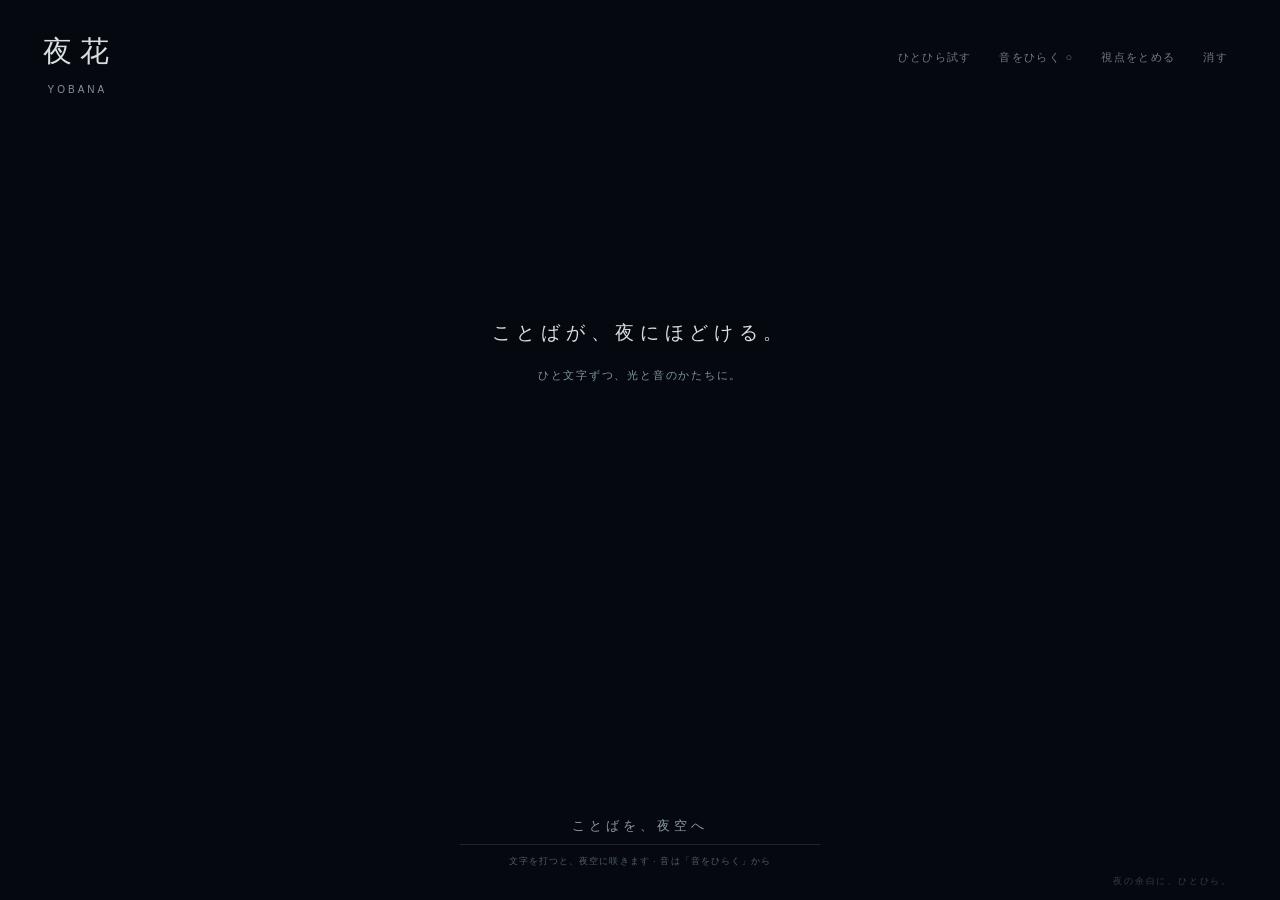
==== commit 6e1a81da: "Freeze YOBANA dot membrane visual direction" ====
--- a/YOBANA/index.html
+++ b/YOBANA/index.html
@@ -5,7 +5,7 @@
 .sr-only{position:absolute;width:1px;height:1px;overflow:hidden;clip-path:inset(50%);white-space:nowrap}main small{font-size:9px;opacity:.65}input{font-size:17px;border-bottom-color:#647c7c40}input::placeholder{font-size:13px;color:#8a9b9e}footer{opacity:.5}
 </style>
 <canvas id="sky" aria-label="入力した文字が光の花火として夜空に広がります"></canvas>
-<header><h1>夜花</h1><p>YOBANA</p></header><nav aria-label="操作"><button id="demo">ひとひら試す</button><button id="sound" title="実録の打ち上げ・開花・火の粉" aria-pressed="false">音をひらく ○</button><button id="motion" aria-pressed="true">視点をとめる</button><button id="clear" aria-label="夜空をクリア">消す</button></nav>
+<header><h1>夜花</h1><p>YOBANA</p></header><nav aria-label="操作"><button id="demo">ひとひら試す</button><button id="sound" title="光が広がるアンビエント" aria-pressed="false">音をひらく ○</button><button id="motion" aria-pressed="true">視点をとめる</button><button id="clear" aria-label="夜空をクリア">消す</button></nav>
 <div id="welcome"><p>ことばが、夜にほどける。</p><span>ひと文字ずつ、光と音のかたちに。</span></div>
 <main><label class="sr-only" for="words">夜空に打ち上げることば</label><input id="words" placeholder="ことばを、夜空へ" autocomplete="off" spellcheck="false" maxlength="200"><small>文字を打つと、夜空に咲きます · 音は「音をひらく」から</small></main><footer><span></span><span id="status">夜の余白に、ひとひら。</span></footer>
 <script>
@@ -14,34 +14,52 @@
 const reduced=matchMedia('(prefers-reduced-motion: reduce)').matches;
 function resize(){W=innerWidth;H=innerHeight;dpr=Math.min(devicePixelRatio||1,2);canvas.width=W*dpr;canvas.height=H*dpr;ctx.setTransform(dpr,0,0,dpr,0,0);ctx.fillStyle='#05080e';ctx.fillRect(0,0,W,H)}addEventListener('resize',resize);resize();
 function hash(s){let h=0;for(const c of s)h=(h*31+c.codePointAt(0))>>>0;return h}
-const activeSounds=new Map(),recordings={};let soundLoading,lastRecording=-1;
+const activeSounds=new Map(),recordings={},ambientClouds=new Set();let soundLoading;
 function initAudio(){
  if(audio)return;audio=new (window.AudioContext||window.webkitAudioContext)();master=audio.createGain();master.gain.value=.24;
- const limiter=audio.createDynamicsCompressor();limiter.threshold.value=-12;limiter.knee.value=18;limiter.ratio.value=2.5;limiter.attack.value=.012;limiter.release.value=.35;
- master.connect(limiter);limiter.connect(audio.destination);
+ const limiter=audio.createDynamicsCompressor();limiter.threshold.value=-18;limiter.knee.value=24;limiter.ratio.value=2;limiter.attack.value=.08;limiter.release.value=1.2;master.connect(limiter);limiter.connect(audio.destination);
+ // Diffuse the texture into a dark space, without a distinct repeated echo.
+ reverb=audio.createConvolver();const length=Math.floor(audio.sampleRate*5.5),impulse=audio.createBuffer(2,length,audio.sampleRate);
+ for(let c=0;c<2;c++){const data=impulse.getChannelData(c);let low=0;for(let i=0;i<length;i++){low+=.07*((Math.random()*2-1)-low);data[i]=low*Math.pow(1-i/length,2.8)*Math.min(1,i/(audio.sampleRate*.12))*.28}}
+ reverb.buffer=impulse;const wet=audio.createGain();wet.gain.value=.55;reverb.connect(wet);wet.connect(master);
 }
 async function loadRecordings(){
- if(recordings.ascent)return;
- if(!soundLoading)soundLoading=Promise.all(['ascent','bloom-1','bloom-2','bloom-3'].map(async name=>{
+ if(recordings['bloom-1'])return;
+ if(!soundLoading)soundLoading=Promise.all(['bloom-1','bloom-2','bloom-3'].map(async name=>{
  const response=await fetch(`assets/audio/${name}.wav`);if(!response.ok)throw new Error('Audio could not be loaded');
  const buffer=await audio.decodeAudioData(await response.arrayBuffer());return [name,buffer];
  })).then(entries=>{for(const [name,buffer] of entries)recordings[name]=buffer}).catch(error=>{soundLoading=undefined;throw error});
  await soundLoading;
 }
-function recordedSound(name,x,{duration,level=1,delay=0,rate=1,endX=x}={}){
- if(!soundOn||!audio||!recordings[name])return;
- const now=audio.currentTime+delay,source=audio.createBufferSource(),gain=audio.createGain(),pan=audio.createStereoPanner();source.buffer=recordings[name];
- source.playbackRate.value=duration?source.buffer.duration/duration:rate;const length=source.buffer.duration/source.playbackRate.value;
- const position=p=>Math.max(-.6,Math.min(.6,(p/W-.5)*1.2));pan.pan.setValueAtTime(position(x),now);pan.pan.linearRampToValueAtTime(position(endX),now+length);
- gain.gain.setValueAtTime(0,now);gain.gain.linearRampToValueAtTime(level,now+.012);gain.gain.setValueAtTime(level,now+Math.max(.02,length-.35));gain.gain.linearRampToValueAtTime(0,now+length);
- source.connect(gain);gain.connect(pan);pan.connect(master);activeSounds.set(source,gain);source.onended=()=>{activeSounds.delete(source);source.disconnect();gain.disconnect();pan.disconnect()};source.start(now);
+function stopSounds(){
+ if(!audio)return;const now=audio.currentTime;
+ for(const cloud of ambientClouds){cloud.gain.gain.cancelScheduledValues(now);cloud.gain.gain.setTargetAtTime(0,now,.12)}
+ for(const [source,gain] of activeSounds){if(gain.gain.cancelAndHoldAtTime)gain.gain.cancelAndHoldAtTime(now);else gain.gain.cancelScheduledValues(now);gain.gain.setTargetAtTime(0,now,.08);try{source.stop(now+.45)}catch{}}
 }
-function stopSounds(){if(!audio)return;for(const [source,gain] of activeSounds){gain.gain.cancelScheduledValues(audio.currentTime);gain.gain.setTargetAtTime(0,audio.currentTime,.018);try{source.stop(audio.currentTime+.08)}catch{}}}
 function tone(h,x,soft=false){
- let next=Math.floor(Math.random()*3);if(next===lastRecording)next=(next+1)%3;lastRecording=next;
- recordedSound(`bloom-${next+1}`,x,{delay:.08,level:soft?.35:.95,rate:.98+Math.random()*.04});
+ if(!soundOn||!audio||!recordings['bloom-1'])return;
+ const now=audio.currentTime,cloudGain=audio.createGain(),filter=audio.createBiquadFilter(),pan=audio.createStereoPanner(),cloud={gain:cloudGain};
+ // Recordings become slowly overlapping, softened grains; never play the initial blast.
+ filter.type='lowpass';filter.Q.value=.25;filter.frequency.setValueAtTime(1100,now);filter.frequency.linearRampToValueAtTime(1800,now+2.5);filter.frequency.exponentialRampToValueAtTime(480,now+9);
+ pan.pan.setValueAtTime(Math.max(-.55,Math.min(.55,(x/W-.5)*1.1)),now);pan.pan.linearRampToValueAtTime((Math.random()-.5)*.6,now+8);
+ cloudGain.gain.value=soft?.35:.62;cloudGain.connect(filter);filter.connect(pan);pan.connect(master);pan.connect(reverb);ambientClouds.add(cloud);
+ if(ambientClouds.size>4){const oldest=ambientClouds.values().next().value;oldest.gain.gain.setTargetAtTime(0,now,.8);ambientClouds.delete(oldest)}
+ const count=16;let remaining=count;
+ for(let i=0;i<count;i++){
+ const source=audio.createBufferSource(),envelope=audio.createGain();source.buffer=recordings[`bloom-${1+(h+i)%3}`];
+ const rate=.22+Math.random()*.12,duration=2.4+Math.random()*1.6,start=now+i*.38+Math.random()*.12,offset=1.3+Math.random()*2.8;
+ source.playbackRate.value=rate;
+ const samples=source.buffer.getChannelData(0),begin=Math.floor(offset*source.buffer.sampleRate),end=Math.min(samples.length,begin+Math.ceil(duration*rate*source.buffer.sampleRate));let energy=0,peak=0,n=0;
+ for(let j=begin;j<end;j+=8){energy+=samples[j]*samples[j];peak=Math.max(peak,Math.abs(samples[j]));n++}
+ const textureGain=Math.min(5,.04/Math.max(.005,Math.sqrt(energy/Math.max(1,n))),.3/Math.max(.02,peak));
+ const curve=new Float32Array(64),swell=Math.sin(Math.PI*(i+1)/(count+1));
+ for(let j=0;j<curve.length;j++)curve[j]=Math.pow(Math.sin(Math.PI*j/(curve.length-1)),2)*(.36+swell*.38)*textureGain;
+ envelope.gain.setValueAtTime(0,now);envelope.gain.setValueCurveAtTime(curve,start,duration);source.connect(envelope);envelope.connect(cloudGain);activeSounds.set(source,envelope);
+ source.onended=()=>{activeSounds.delete(source);source.disconnect();envelope.disconnect();if(--remaining===0){ambientClouds.delete(cloud);cloudGain.disconnect();filter.disconnect();pan.disconnect()}};
+ source.start(start,offset);source.stop(start+duration);
+ }
 }
-function ascentSound(r){const start=project(r),end=project({x:r.tx,y:r.ty,z:r.tz});recordedSound('ascent',start?start.x:W/2,{level:1.3,endX:end?end.x:W/2})}
+function ascentSound(r){} // Ascent is silent; the sound opens with the light.
 const segmenter=new Intl.Segmenter('ja',{granularity:'grapheme'});
 function graphemes(text){return Array.from(segmenter.segment(text),part=>part.segment)}
 function addText(text){const chars=graphemes(text).filter(c=>! /\s/.test(c));queue.push(...chars.slice(0,80));queue=queue.slice(-100);if(chars.length)document.querySelector('#welcome').classList.add('gone')}
@@ -106,7 +124,7 @@
  ctx.fillStyle=`hsla(${l.hue},22%,92%,${alpha*.72*twinkle})`;ctx.fillRect(px-size*.5,py-size*.5,size,size);
  }
 }
-function frame(t){requestAnimationFrame(frame);const dt=Math.min((t-last)/1000||.016,.04);last=t;elapsed+=dt;
+function frame(t){requestAnimationFrame(frame);if(document.hidden){last=t;return}const dt=Math.min((t-last)/1000||.016,.04);last=t;elapsed+=dt;
 if(queue.length&&elapsed>nextLaunch){launch(queue.shift());nextLaunch=elapsed+.85}
 stageBottom=H;stageCenterY=H*.5;
 if(moving){const smooth=1-Math.exp(-dt*1.6),shotAge=Math.max(0,elapsed-shotStart),orbit=Math.min(shotAge/13,1),ease=orbit*orbit*(3-2*orbit);
